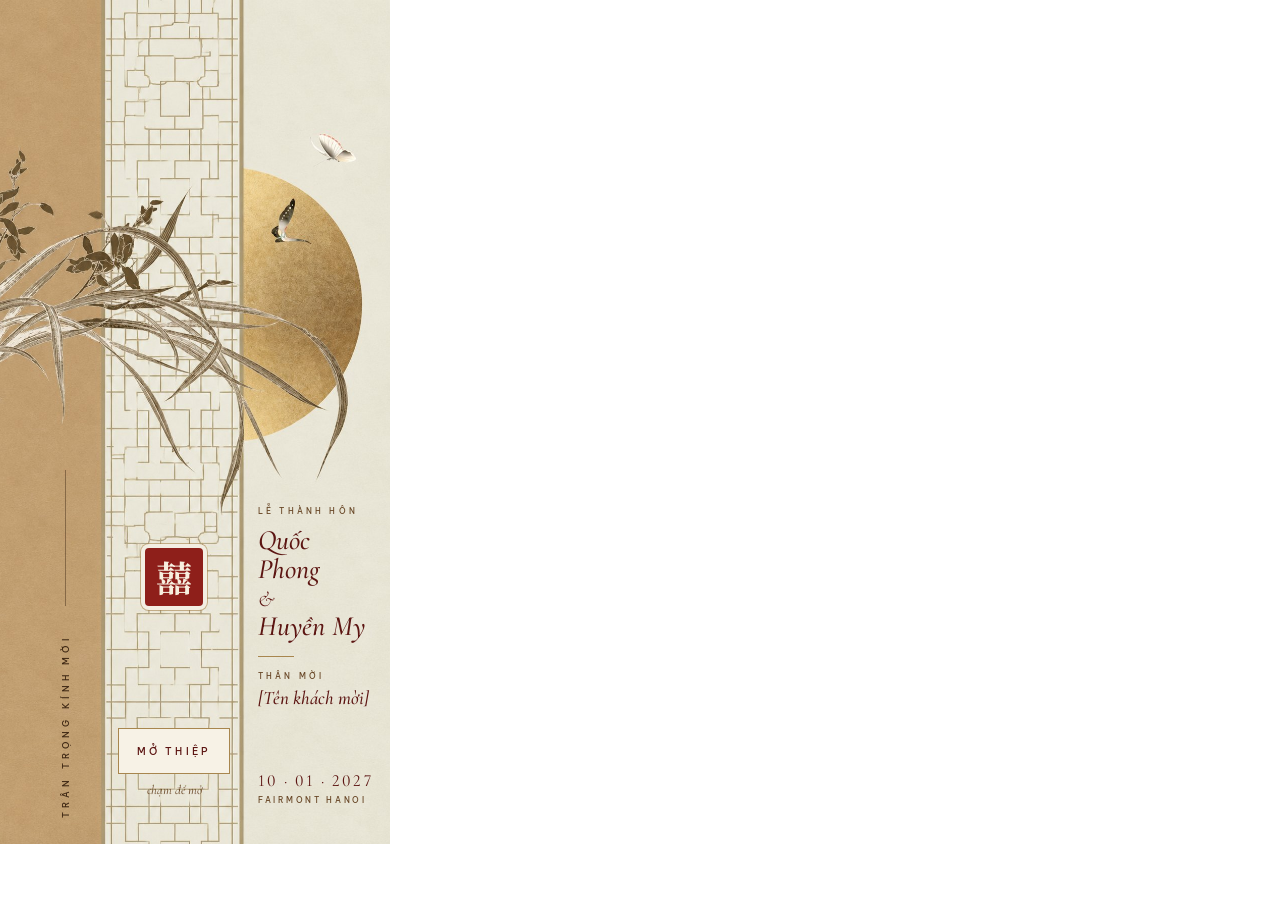
==== brand/garden-intro/Intro · Bình phong-html/Intro.dc.html @ 3b31236c "feat: add time and venue html components and update assets and UI sections" ====
<!doctype html>
<html lang="vi">
<head>
<meta charset="utf-8">
<title>Intro Bình phong</title>
<script src="./vendor/react.js"></script>
<script src="./vendor/react-dom.js"></script>
<script src="./support.js"></script>
</head>
<body>
<x-dc>
<helmet>
<link rel="preconnect" href="https://fonts.googleapis.com">
<link href="https://fonts.googleapis.com/css2?family=Be+Vietnam+Pro:wght@400;500&amp;family=Cormorant+Garamond:ital,wght@0,300;0,400;0,500;1,300;1,400;1,500&amp;display=swap" rel="stylesheet">
<link href="https://fonts.googleapis.com/css2?family=Noto+Serif+TC:wght@700&amp;text=%E5%9B%8D&amp;display=swap" rel="stylesheet">
<style>
body{margin:0}
a{color:#5C1512}a:hover{color:#3E0E0B}
</style>
</helmet>
<div style="position: relative; width: 390px; height: 844px; overflow: hidden; background: #EDE6D6; font-family: 'Be Vietnam Pro', sans-serif">
<img src="./assets/ef14ec369aa279c4eee72ed13ab3c2b8.jpg" alt="" aria-hidden="true" style="position: absolute; left: -42px; top: 0; width: 475px; height: 844px; display: block">

<p style="position: absolute; left: 60px; top: 818px; margin: 0; height: 12px; line-height: 12px; white-space: nowrap; transform-origin: 0 0; transform: rotate(-90deg); font-size: 9px; font-weight: 500; letter-spacing: 0.46em; text-transform: uppercase; color: #3F2814">Trân trọng kính mời</p>
<span style="position: absolute; left: 65px; top: 470px; width: 1px; height: 136px; background: rgba(63,40,20,0.45)"></span>

<div style="position: absolute; left: 145px; top: 548px; width: 58px; height: 58px; box-sizing: border-box; background: {{seal}}; border-radius: 4px; display: flex; align-items: center; justify-content: center; box-shadow: 0 0 0 4px #F3EEE2, 0 0 0 5px rgba(168,134,78,0.6)">
<span style="font-family: 'Noto Serif TC', serif; font-weight: 700; font-size: 36px; line-height: 1; color: #F7EFDF">囍</span>
</div>

<a href="#hero" aria-label="Mở thiệp cưới" style="position: absolute; left: 118px; top: 728px; width: 112px; height: 46px; box-sizing: border-box; display: flex; align-items: center; justify-content: center; background: #F7F2E6; border: 1px solid #A8864E; text-decoration: none; font-size: 9.5px; font-weight: 500; letter-spacing: 0.34em; text-transform: uppercase">Mở thiệp</a>
<p style="position: absolute; left: 105px; top: 782px; width: 138px; margin: 0; text-align: center; font-family: 'Cormorant Garamond', serif; font-style: italic; font-size: 13px; color: #6B4A2A">chạm để mở</p>

<div style="position: absolute; left: 258px; top: 506px; width: 120px; display: flex; flex-direction: column; align-items: flex-start; color: #5C1512">
<p style="margin: 0; font-size: 7.5px; font-weight: 500; letter-spacing: 0.42em; text-transform: uppercase; color: #6B4A2A">Lễ thành hôn</p>
<h1 style="margin: 10px 0 0; font-family: 'Cormorant Garamond', serif; font-style: italic; font-weight: 500; font-size: 28px; line-height: 1.02">Quốc Phong<br><span style="font-weight: 300; font-size: 22px">&amp;</span><br>Huyền My</h1>
<span style="display: block; margin-top: 16px; width: 36px; height: 1px; background: #A8864E"></span>
<p style="margin: 14px 0 0; font-size: 7.5px; font-weight: 500; letter-spacing: 0.42em; text-transform: uppercase; color: #6B4A2A">Thân mời</p>
<p style="margin: 6px 0 0; font-family: 'Cormorant Garamond', serif; font-style: italic; font-weight: 500; font-size: 19px; line-height: 1.15">[Tên khách mời]</p>
</div>

<div style="position: absolute; left: 258px; top: 772px; width: 120px; display: flex; flex-direction: column; align-items: flex-start; gap: 6px; color: #5C1512">
<p style="margin: 0; font-family: 'Cormorant Garamond', serif; font-weight: 400; font-size: 17px; line-height: 1; letter-spacing: 0.12em; font-variant-numeric: lining-nums">10 · 01 · 2027</p>
<p style="margin: 0; font-size: 7.5px; font-weight: 500; letter-spacing: 0.36em; text-transform: uppercase; color: #6B4A2A">Fairmont Hanoi</p>
</div>
</div>
</x-dc>
<script type="text/x-dc" data-dc-script data-props='{"seal":{"editor":"color","default":"#8E1F1A","options":["#8E1F1A","#5C1512","#A8864E"]},"$preview":{"width":390,"height":844}}'>
class Component extends DCLogic {
  renderVals() {
    return { seal: this.props.seal ?? '#8E1F1A' };
  }
}
</script>
</body>
</html>
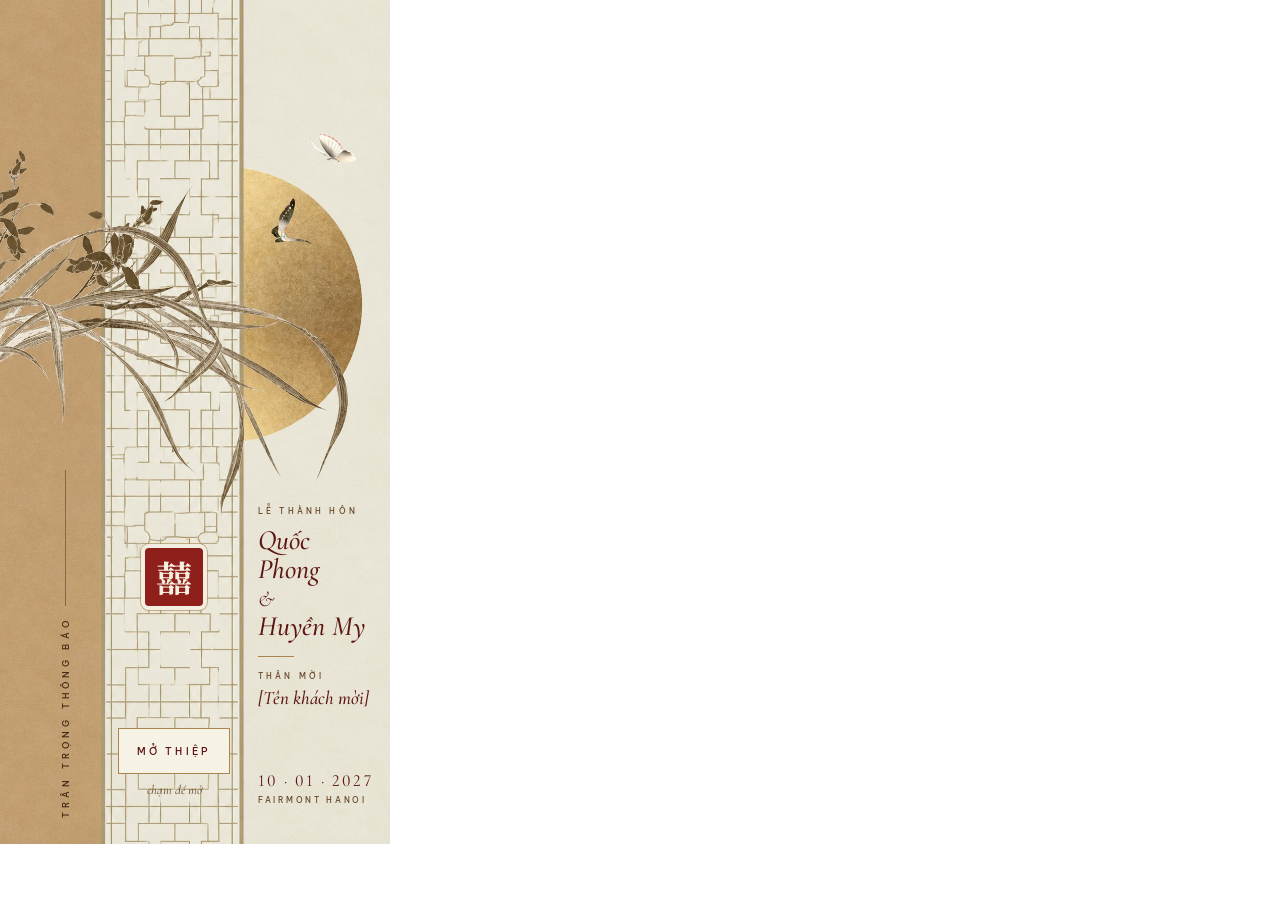
==== commit 89ff0fba: "refactor: double agenda image dimensions in Agenda component" ====
--- a/brand/garden-intro/Intro · Bình phong-html/Intro.dc.html
+++ b/brand/garden-intro/Intro · Bình phong-html/Intro.dc.html
@@ -1,51 +1,91 @@
 <!doctype html>
 <html lang="vi">
+
 <head>
-<meta charset="utf-8">
-<title>Intro Bình phong</title>
-<script src="./vendor/react.js"></script>
-<script src="./vendor/react-dom.js"></script>
-<script src="./support.js"></script>
+  <meta charset="utf-8">
+  <title>Intro Bình phong</title>
+  <script src="./vendor/react.js"></script>
+  <script src="./vendor/react-dom.js"></script>
+  <script src="./support.js"></script>
 </head>
+
 <body>
-<x-dc>
-<helmet>
-<link rel="preconnect" href="https://fonts.googleapis.com">
-<link href="https://fonts.googleapis.com/css2?family=Be+Vietnam+Pro:wght@400;500&amp;family=Cormorant+Garamond:ital,wght@0,300;0,400;0,500;1,300;1,400;1,500&amp;display=swap" rel="stylesheet">
-<link href="https://fonts.googleapis.com/css2?family=Noto+Serif+TC:wght@700&amp;text=%E5%9B%8D&amp;display=swap" rel="stylesheet">
-<style>
-body{margin:0}
-a{color:#5C1512}a:hover{color:#3E0E0B}
-</style>
-</helmet>
-<div style="position: relative; width: 390px; height: 844px; overflow: hidden; background: #EDE6D6; font-family: 'Be Vietnam Pro', sans-serif">
-<img src="./assets/ef14ec369aa279c4eee72ed13ab3c2b8.jpg" alt="" aria-hidden="true" style="position: absolute; left: -42px; top: 0; width: 475px; height: 844px; display: block">
+  <x-dc>
+    <helmet>
+      <link rel="preconnect" href="https://fonts.googleapis.com">
+      <link
+        href="https://fonts.googleapis.com/css2?family=Be+Vietnam+Pro:wght@400;500&amp;family=Cormorant+Garamond:ital,wght@0,300;0,400;0,500;1,300;1,400;1,500&amp;display=swap"
+        rel="stylesheet">
+      <link href="https://fonts.googleapis.com/css2?family=Noto+Serif+TC:wght@700&amp;text=%E5%9B%8D&amp;display=swap"
+        rel="stylesheet">
+      <style>
+        body {
+          margin: 0
+        }
 
-<p style="position: absolute; left: 60px; top: 818px; margin: 0; height: 12px; line-height: 12px; white-space: nowrap; transform-origin: 0 0; transform: rotate(-90deg); font-size: 9px; font-weight: 500; letter-spacing: 0.46em; text-transform: uppercase; color: #3F2814">Trân trọng kính mời</p>
-<span style="position: absolute; left: 65px; top: 470px; width: 1px; height: 136px; background: rgba(63,40,20,0.45)"></span>
+        a {
+          color: #5C1512
+        }
 
-<div style="position: absolute; left: 145px; top: 548px; width: 58px; height: 58px; box-sizing: border-box; background: {{seal}}; border-radius: 4px; display: flex; align-items: center; justify-content: center; box-shadow: 0 0 0 4px #F3EEE2, 0 0 0 5px rgba(168,134,78,0.6)">
-<span style="font-family: 'Noto Serif TC', serif; font-weight: 700; font-size: 36px; line-height: 1; color: #F7EFDF">囍</span>
-</div>
+        a:hover {
+          color: #3E0E0B
+        }
+      </style>
+    </helmet>
+    <div
+      style="position: relative; width: 390px; height: 844px; overflow: hidden; background: #EDE6D6; font-family: 'Be Vietnam Pro', sans-serif">
+      <img src="./assets/ef14ec369aa279c4eee72ed13ab3c2b8.jpg" alt="" aria-hidden="true"
+        style="position: absolute; left: -42px; top: 0; width: 475px; height: 844px; display: block">
 
-<a href="#hero" aria-label="Mở thiệp cưới" style="position: absolute; left: 118px; top: 728px; width: 112px; height: 46px; box-sizing: border-box; display: flex; align-items: center; justify-content: center; background: #F7F2E6; border: 1px solid #A8864E; text-decoration: none; font-size: 9.5px; font-weight: 500; letter-spacing: 0.34em; text-transform: uppercase">Mở thiệp</a>
-<p style="position: absolute; left: 105px; top: 782px; width: 138px; margin: 0; text-align: center; font-family: 'Cormorant Garamond', serif; font-style: italic; font-size: 13px; color: #6B4A2A">chạm để mở</p>
+      <p
+        style="position: absolute; left: 60px; top: 818px; margin: 0; height: 12px; line-height: 12px; white-space: nowrap; transform-origin: 0 0; transform: rotate(-90deg); font-size: 9px; font-weight: 500; letter-spacing: 0.46em; text-transform: uppercase; color: #3F2814">
+        Trân trọng thông báo</p>
+      <span
+        style="position: absolute; left: 65px; top: 470px; width: 1px; height: 136px; background: rgba(63,40,20,0.45)"></span>
 
-<div style="position: absolute; left: 258px; top: 506px; width: 120px; display: flex; flex-direction: column; align-items: flex-start; color: #5C1512">
-<p style="margin: 0; font-size: 7.5px; font-weight: 500; letter-spacing: 0.42em; text-transform: uppercase; color: #6B4A2A">Lễ thành hôn</p>
-<h1 style="margin: 10px 0 0; font-family: 'Cormorant Garamond', serif; font-style: italic; font-weight: 500; font-size: 28px; line-height: 1.02">Quốc Phong<br><span style="font-weight: 300; font-size: 22px">&amp;</span><br>Huyền My</h1>
-<span style="display: block; margin-top: 16px; width: 36px; height: 1px; background: #A8864E"></span>
-<p style="margin: 14px 0 0; font-size: 7.5px; font-weight: 500; letter-spacing: 0.42em; text-transform: uppercase; color: #6B4A2A">Thân mời</p>
-<p style="margin: 6px 0 0; font-family: 'Cormorant Garamond', serif; font-style: italic; font-weight: 500; font-size: 19px; line-height: 1.15">[Tên khách mời]</p>
-</div>
+      <div
+        style="position: absolute; left: 145px; top: 548px; width: 58px; height: 58px; box-sizing: border-box; background: {{seal}}; border-radius: 4px; display: flex; align-items: center; justify-content: center; box-shadow: 0 0 0 4px #F3EEE2, 0 0 0 5px rgba(168,134,78,0.6)">
+        <span
+          style="font-family: 'Noto Serif TC', serif; font-weight: 700; font-size: 36px; line-height: 1; color: #F7EFDF">囍</span>
+      </div>
 
-<div style="position: absolute; left: 258px; top: 772px; width: 120px; display: flex; flex-direction: column; align-items: flex-start; gap: 6px; color: #5C1512">
-<p style="margin: 0; font-family: 'Cormorant Garamond', serif; font-weight: 400; font-size: 17px; line-height: 1; letter-spacing: 0.12em; font-variant-numeric: lining-nums">10 · 01 · 2027</p>
-<p style="margin: 0; font-size: 7.5px; font-weight: 500; letter-spacing: 0.36em; text-transform: uppercase; color: #6B4A2A">Fairmont Hanoi</p>
-</div>
-</div>
-</x-dc>
-<script type="text/x-dc" data-dc-script data-props='{"seal":{"editor":"color","default":"#8E1F1A","options":["#8E1F1A","#5C1512","#A8864E"]},"$preview":{"width":390,"height":844}}'>
+      <a href="#hero" aria-label="Mở thiệp cưới"
+        style="position: absolute; left: 118px; top: 728px; width: 112px; height: 46px; box-sizing: border-box; display: flex; align-items: center; justify-content: center; background: #F7F2E6; border: 1px solid #A8864E; text-decoration: none; font-size: 9.5px; font-weight: 500; letter-spacing: 0.34em; text-transform: uppercase">Mở
+        thiệp</a>
+      <p
+        style="position: absolute; left: 105px; top: 782px; width: 138px; margin: 0; text-align: center; font-family: 'Cormorant Garamond', serif; font-style: italic; font-size: 13px; color: #6B4A2A">
+        chạm để mở</p>
+
+      <div
+        style="position: absolute; left: 258px; top: 506px; width: 120px; display: flex; flex-direction: column; align-items: flex-start; color: #5C1512">
+        <p
+          style="margin: 0; font-size: 7.5px; font-weight: 500; letter-spacing: 0.42em; text-transform: uppercase; color: #6B4A2A">
+          Lễ thành hôn</p>
+        <h1
+          style="margin: 10px 0 0; font-family: 'Cormorant Garamond', serif; font-style: italic; font-weight: 500; font-size: 28px; line-height: 1.02">
+          Quốc Phong<br><span style="font-weight: 300; font-size: 22px">&amp;</span><br>Huyền My</h1>
+        <span style="display: block; margin-top: 16px; width: 36px; height: 1px; background: #A8864E"></span>
+        <p
+          style="margin: 14px 0 0; font-size: 7.5px; font-weight: 500; letter-spacing: 0.42em; text-transform: uppercase; color: #6B4A2A">
+          Thân mời</p>
+        <p
+          style="margin: 6px 0 0; font-family: 'Cormorant Garamond', serif; font-style: italic; font-weight: 500; font-size: 19px; line-height: 1.15">
+          [Tên khách mời]</p>
+      </div>
+
+      <div
+        style="position: absolute; left: 258px; top: 772px; width: 120px; display: flex; flex-direction: column; align-items: flex-start; gap: 6px; color: #5C1512">
+        <p
+          style="margin: 0; font-family: 'Cormorant Garamond', serif; font-weight: 400; font-size: 17px; line-height: 1; letter-spacing: 0.12em; font-variant-numeric: lining-nums">
+          10 · 01 · 2027</p>
+        <p
+          style="margin: 0; font-size: 7.5px; font-weight: 500; letter-spacing: 0.36em; text-transform: uppercase; color: #6B4A2A">
+          Fairmont Hanoi</p>
+      </div>
+    </div>
+  </x-dc>
+  <script type="text/x-dc" data-dc-script
+    data-props='{"seal":{"editor":"color","default":"#8E1F1A","options":["#8E1F1A","#5C1512","#A8864E"]},"$preview":{"width":390,"height":844}}'>
 class Component extends DCLogic {
   renderVals() {
     return { seal: this.props.seal ?? '#8E1F1A' };
@@ -53,4 +93,5 @@
 }
 </script>
 </body>
-</html>
+
+</html>
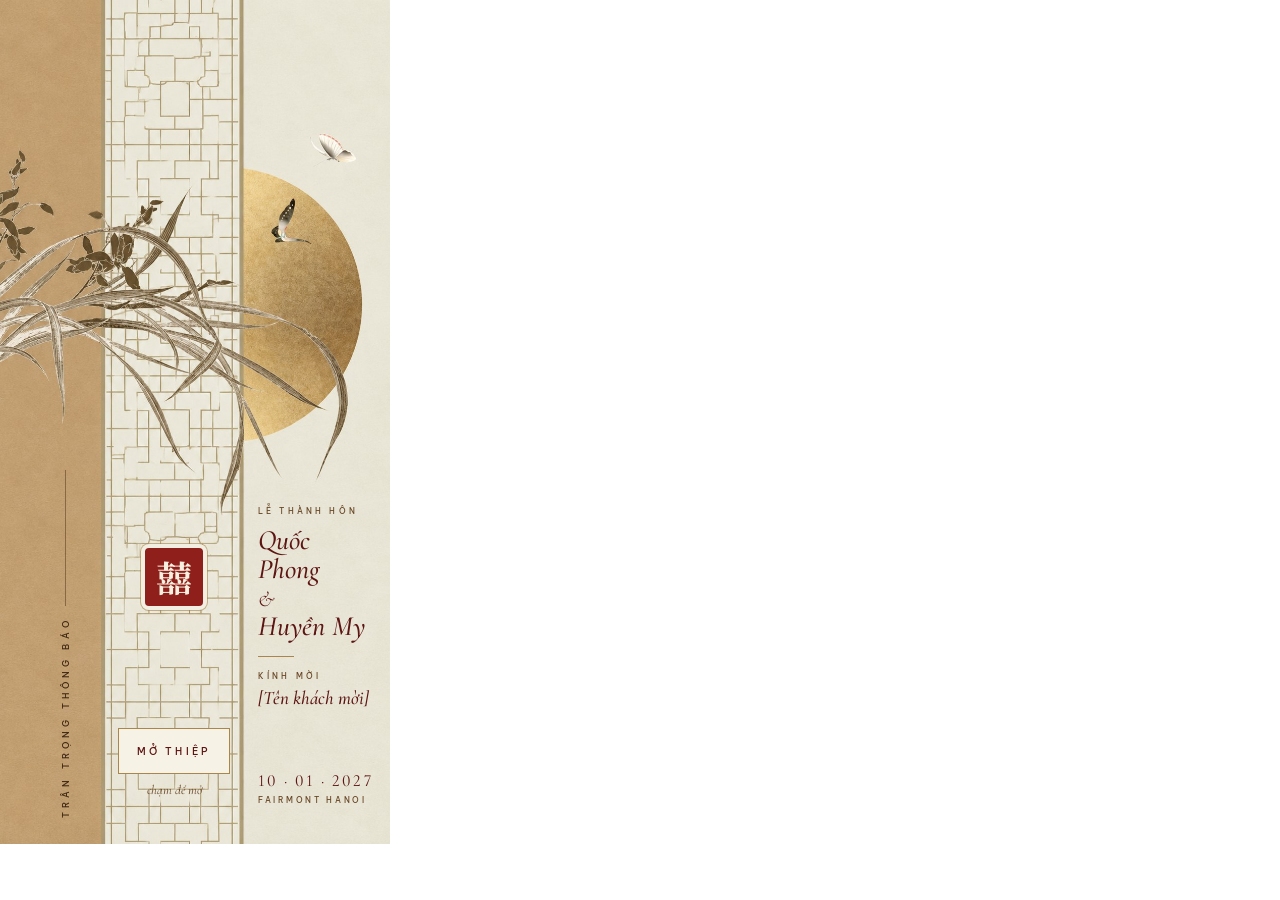
==== commit 6397a0b2: "chore: remove empty file" ====
--- a/brand/garden-intro/Intro · Bình phong-html/Intro.dc.html
+++ b/brand/garden-intro/Intro · Bình phong-html/Intro.dc.html
@@ -67,7 +67,7 @@
         <span style="display: block; margin-top: 16px; width: 36px; height: 1px; background: #A8864E"></span>
         <p
           style="margin: 14px 0 0; font-size: 7.5px; font-weight: 500; letter-spacing: 0.42em; text-transform: uppercase; color: #6B4A2A">
-          Thân mời</p>
+          Kính mời</p>
         <p
           style="margin: 6px 0 0; font-family: 'Cormorant Garamond', serif; font-style: italic; font-weight: 500; font-size: 19px; line-height: 1.15">
           [Tên khách mời]</p>
